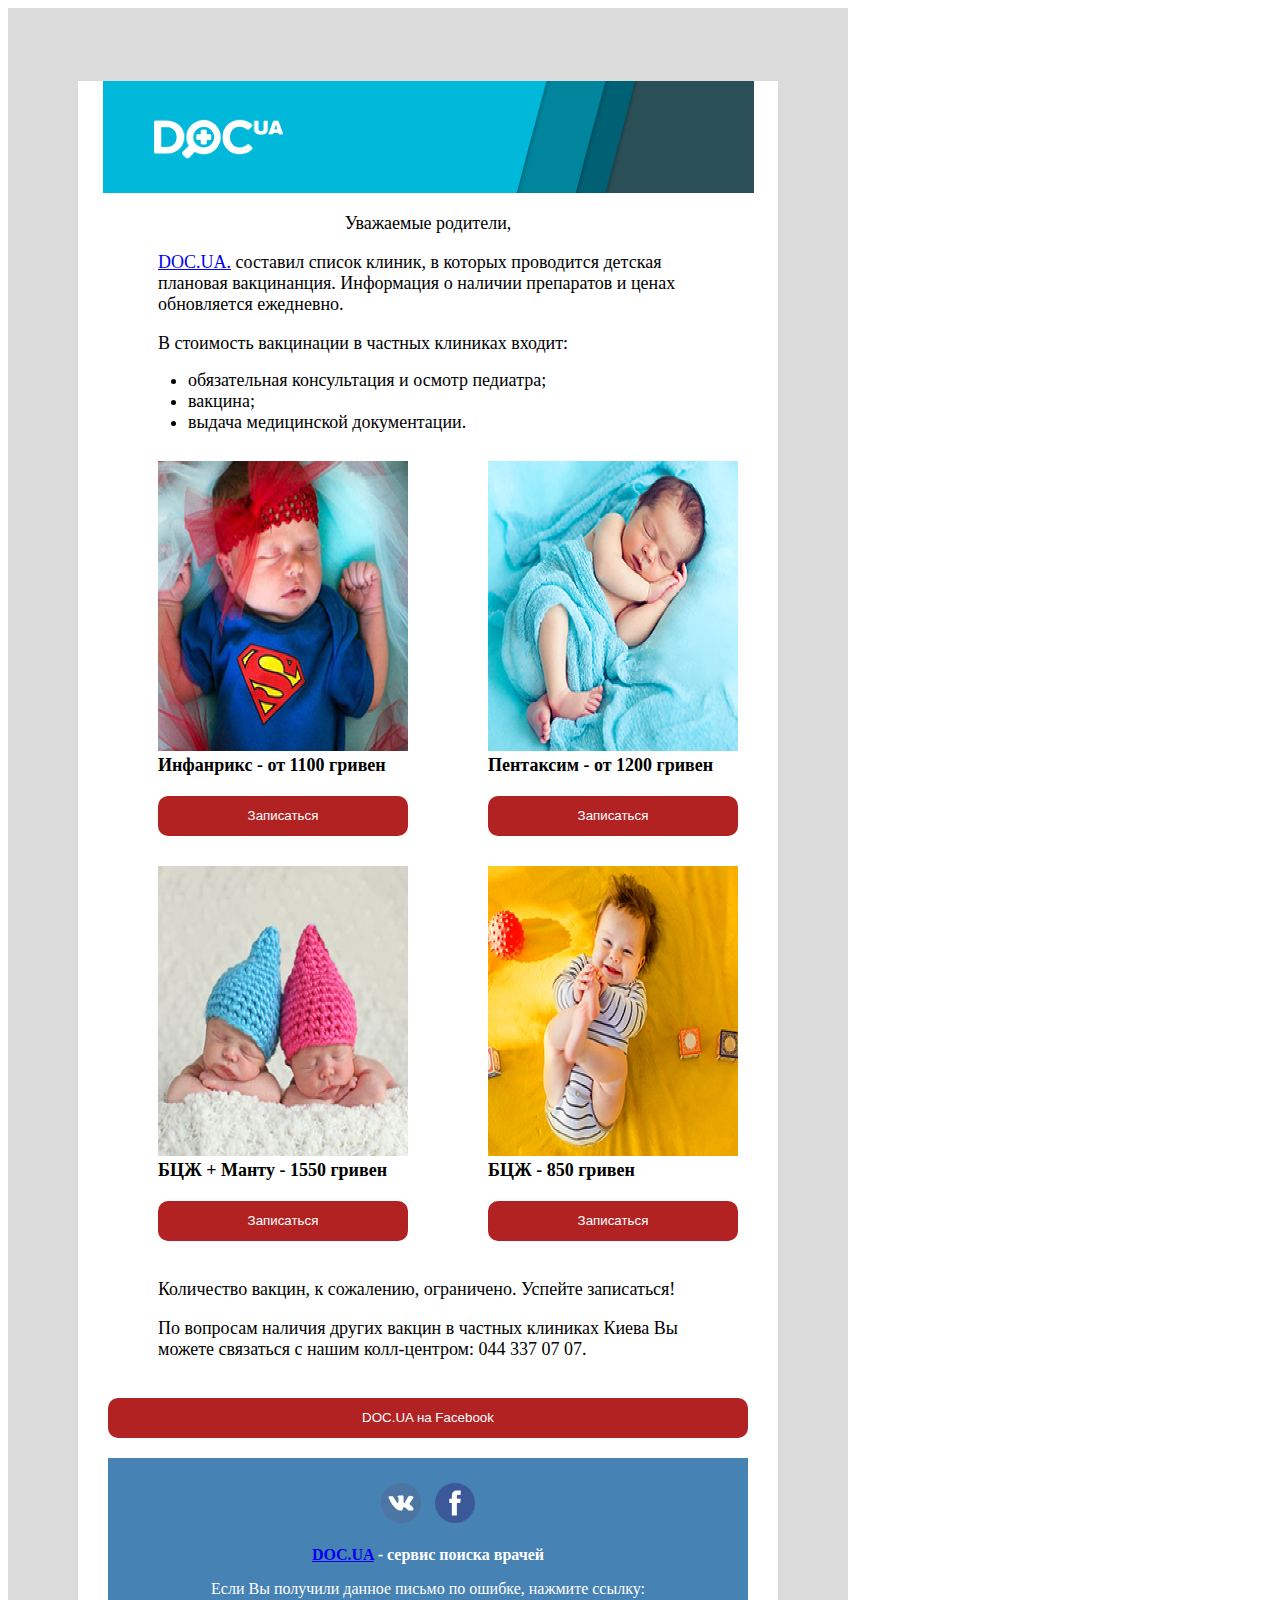
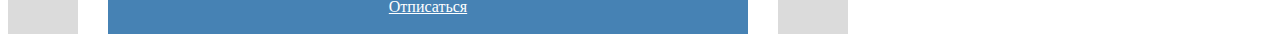
==== DOC.UA 2/index.html @ 9f5292b9 "Add files via upload" ====
<!DOCTYPE html>
<html>
<head>
	<meta charset="utf-8">
	<title>DOC.UA 2</title>
	<link rel="stylesheet" type="text/css" href="css/style.css">
</head> 
<body>
	<div class="fullwrap">
		<div class="wrap">
			<div class="header"> 
				<img src="img/header.png" class="header_img"></div>
					<div class="text_center">
						<p>Уважаемые родители,</p> </div>
						<p><a href="https://doc.ua/">DOC.UA.</a> составил список клиник, в которых проводится детская плановая вакцинанция. Информация о наличии препаратов и ценах обновляется ежедневно.</p>
						<p>В стоимость вакцинации в частных клиниках входит:</p><br>
						<ul>
			                <li>обязательная консультация и осмотр педиатра;</li>
			                <li>вакцина;</li>
			                <li>выдача медицинской документации.</li>
			            </ul>
						<div class="block">
						<img src="img/i1.png" class="pic">
	                	<div class="block_text"><span>Инфанрикс - от 1100 гривен</span></div>
	                	<button>Записаться</button>
	                </div>
	                <div class="block">
	                	<img src="img/i2.png" class="pic">
	                	<div class="block_text"><span>Пентаксим - от 1200 гривен</span></div>
	                	<button>Записаться</button>
	                </div>
	                <div class="clearboth"></div>
					<div style="clear: both;"></div>
					<div class="block">
					<img src="img/i3.png" class="pic">
	                <div class="block_text"><span>БЦЖ + Манту - 1550 гривен</span></div>
	                <button> Записаться</button>
	            </div>
	            <div class="block"> 
	                <img src="img/i4.png" class="pic">
	                <div class="block_text"><span>БЦЖ - 850 гривен</span></div>
	                <button> Записаться</button>
	            </div>
	            <div class="clearboth"></div>
	                <p>Количество вакцин, к сожалению, ограничено. Успейте записаться!</p>
	                <p>По вопросам наличия других вакцин в частных клиниках Киева Вы можете связаться с нашим колл-центром: 044 337 07 07.</p>
	                <form action="https://www.facebook.com/myDocUA">
	                	<button type="submit">DOC.UA на Facebook</button>
	                </form>
	            <div class="clearboth"></div>
	            <div class="footer">
		            <br><div align="center">
						<img src="img/vk.png" width="100" height="100" hspace="5" vspace="7" align="center">
						<img src="img/facebook.png" width="100" height="100" hspace="5" vspace="0" align="center">
					</div>
					<div class="white_text_center"><strong><a href="https://doc.ua/">DOC.UA</a> - сервис поиска врачей</strong></div>
					<div class="white_text_center">Если Вы получили данное письмо по ошибке, нажмите ссылку:<br><a class="white_text_center" href="https://doc.ua/">Отписаться</a></div><br>
		        </div>
		    </div>
		</div>
	</body>
</html>
---- DOC.UA 2/css/style.css ----
html {
height: 100%;
width: 100%;
}

p {
    font-size: 18px;
    color: #000000;
    margin-left: 80px;
    margin-right: 80px;
}

.text_center {
    text-align: center;
    margin-top: 20px;

}

span {
    font-weight: bold;
}

.block {
    width: 250px;
    float: left;
    margin: 10px 80px 0 0;
}

.pic{
    width: 250px;
    height: 290px;
    margin-left: 80px;
}

.fullwrap {
  width: 700px;
  min-height: 30px; 
  background: #dbdbdb;
  padding-top: 70px;
  padding-right: 70px;
  padding-left: 70px;
}
}
.header {
    width: 100%;
    height: 240px;
    background: #808080;
}

.header_img{
    width: 93%;
    min-height: 30px; 
    display: block;
    margin: 0 auto;
}
.footer {
    width: 640px;
    background: #4682B4;
    display: block;
    margin: 0 auto;    
}
.wrap {
    width: 100%;
    margin: 3px 0;
    background: #FFFFFF;
}

.clearboth {
    clear:both;
}

.i {
    font-style: italic;
}

button {
    width: 640px;
    height: 40px;
    background: #B22222;
    border-radius: 10px;
    border:  none;
    color: white;
    margin: 20px 30px 20px;
}

.block button {
    width: 250px;
    height:40px;
    background: #B22222;
    border-radius: 10px;
    margin: 20px 80px 20px;
}

.white_text_center{
    text-align: center;
    margin-top: 16px;
    color: #FFFFFF;
    font-size: 16px;
}

ul {
    font-size: 18px;
    margin-top: -20px;
    margin-left: 70px;
}

.block_text{
    font-size: 18px;
    color: #000000;
    margin-left: 80px;
    margin-right: -60px;
}

.footer img {
    width: 40px;
    height: 40px;
}
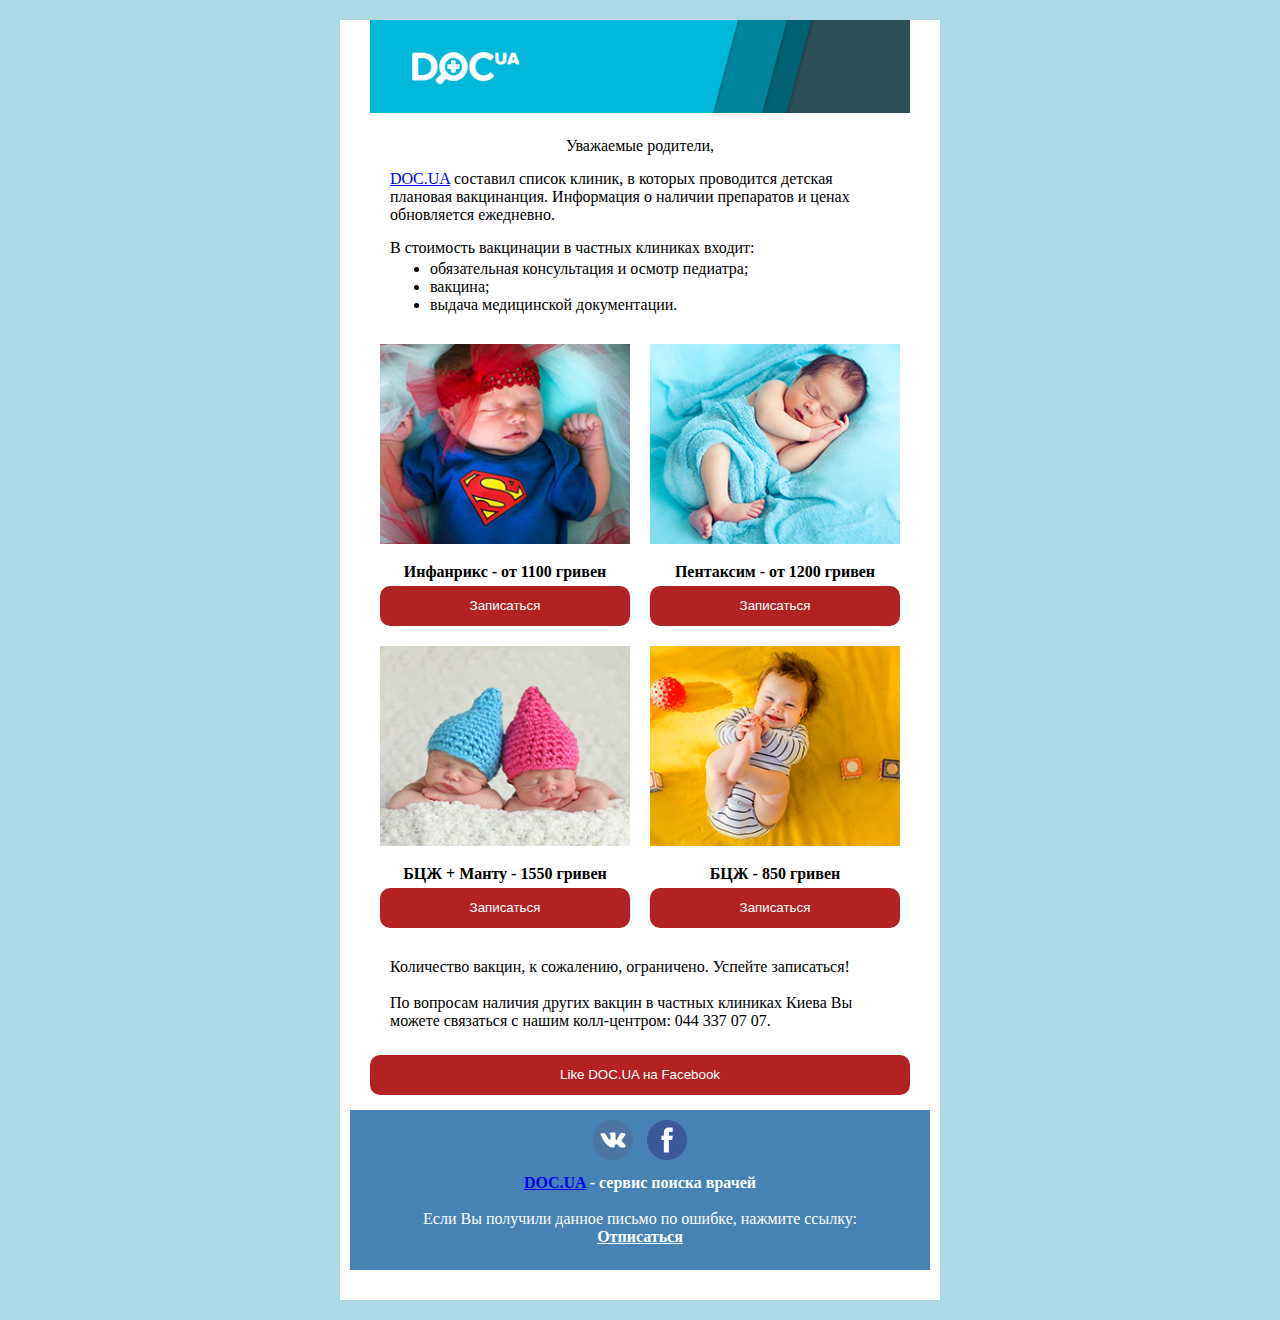
==== commit 4279d220: "Update index.html" ====
--- a/DOC.UA 2/index.html
+++ b/DOC.UA 2/index.html
@@ -1,62 +1,62 @@
 <!DOCTYPE html>
+
 <html>
 <head>
-	<meta charset="utf-8">
-	<title>DOC.UA 2</title>
-	<link rel="stylesheet" type="text/css" href="css/style.css">
-</head> 
+    <meta charset="UTF-8">
+    <title>doc ua 2</title>
+    <link rel="stylesheet" href="css/style.css">   
+</head>
+ 
 <body>
-	<div class="fullwrap">
-		<div class="wrap">
-			<div class="header"> 
-				<img src="img/header.png" class="header_img"></div>
-					<div class="text_center">
-						<p>Уважаемые родители,</p> </div>
-						<p><a href="https://doc.ua/">DOC.UA.</a> составил список клиник, в которых проводится детская плановая вакцинанция. Информация о наличии препаратов и ценах обновляется ежедневно.</p>
-						<p>В стоимость вакцинации в частных клиниках входит:</p><br>
-						<ul>
-			                <li>обязательная консультация и осмотр педиатра;</li>
-			                <li>вакцина;</li>
-			                <li>выдача медицинской документации.</li>
-			            </ul>
-						<div class="block">
-						<img src="img/i1.png" class="pic">
-	                	<div class="block_text"><span>Инфанрикс - от 1100 гривен</span></div>
-	                	<button>Записаться</button>
-	                </div>
-	                <div class="block">
-	                	<img src="img/i2.png" class="pic">
-	                	<div class="block_text"><span>Пентаксим - от 1200 гривен</span></div>
-	                	<button>Записаться</button>
-	                </div>
-	                <div class="clearboth"></div>
-					<div style="clear: both;"></div>
-					<div class="block">
-					<img src="img/i3.png" class="pic">
-	                <div class="block_text"><span>БЦЖ + Манту - 1550 гривен</span></div>
-	                <button> Записаться</button>
-	            </div>
-	            <div class="block"> 
-	                <img src="img/i4.png" class="pic">
-	                <div class="block_text"><span>БЦЖ - 850 гривен</span></div>
-	                <button> Записаться</button>
-	            </div>
-	            <div class="clearboth"></div>
-	                <p>Количество вакцин, к сожалению, ограничено. Успейте записаться!</p>
-	                <p>По вопросам наличия других вакцин в частных клиниках Киева Вы можете связаться с нашим колл-центром: 044 337 07 07.</p>
-	                <form action="https://www.facebook.com/myDocUA">
-	                	<button type="submit">DOC.UA на Facebook</button>
-	                </form>
-	            <div class="clearboth"></div>
-	            <div class="footer">
-		            <br><div align="center">
-						<img src="img/vk.png" width="100" height="100" hspace="5" vspace="7" align="center">
-						<img src="img/facebook.png" width="100" height="100" hspace="5" vspace="0" align="center">
-					</div>
-					<div class="white_text_center"><strong><a href="https://doc.ua/">DOC.UA</a> - сервис поиска врачей</strong></div>
-					<div class="white_text_center">Если Вы получили данное письмо по ошибке, нажмите ссылку:<br><a class="white_text_center" href="https://doc.ua/">Отписаться</a></div><br>
-		        </div>
-		    </div>
-		</div>
-	</body>
+    <div class="fullwrap">
+        <img src="img/header.png" class="header">
+        <div class="text">
+            <p class="center">Уважаемые родители,</p>
+            <p><a href="https://doc.ua/">DOC.UA</a> составил список клиник, в которых проводится детская плановая вакцинанция. Информация о наличии препаратов и ценах обновляется ежедневно.</p> 
+            <p>В стоимость вакцинации в частных клиниках входит:</p><br>
+            <ul>
+                <li>обязательная консультация и осмотр педиатра;</li>
+                <li>вакцина;</li>
+                <li>выдача медицинской документации.</li>
+            </ul>
+        </div>
+        <div class="wrap">
+            <div class="first"> 
+                <img src="img/i1.png" class="firstimages">
+                <p class="center"><strong>Инфанрикс - от 1100 гривен</strong></p>
+                <button>Записаться</button>
+            </div>
+            <div class="first"> 
+                <img src="img/i2.png" class="firstimages">
+                <p class="center"><strong>Пентаксим - от 1200 гривен</strong></p>
+                <button>Записаться</button>
+            </div>
+            <div class="first"> 
+                <img src="img/i3.png" class="firstimages">
+                <p class="center"><strong>БЦЖ + Манту - 1550 гривен</strong></p>
+                <button>Записаться</button>
+            </div>
+            <div class="first"> 
+                <img src="img/i4.png" class="firstimages">
+                <p class="center"><strong>БЦЖ - 850 гривен</strong></p>
+                <button>Записаться</button>
+            </div>
+            <div class="clearboth"></div>
+        </div>
+        <div class="text">
+            <p>Количество вакцин, к сожалению, ограничено. Успейте записаться!<br><br>
+            По вопросам наличия других вакцин в частных клиниках Киева Вы можете связаться с нашим колл-центром: 044 337 07 07.</p>
+        </div>
+        <div class="wrap">
+        	<form action="https://www.facebook.com/myDocUA">
+            <button> Like DOC.UA на Facebook</button>
+        </div>
+        <div class="footer">
+            <img src="img/vk.png">
+            <img src="img/facebook.png">
+            <p><strong><a href="https://doc.ua/">DOC.UA</a> - сервис поиска врачей</strong></p><br>
+            <p>Если Вы получили данное письмо по ошибке, нажмите ссылку:<br><a class="white" href="https://doc.ua/">Отписаться</a></p>
+        </div>
+    </div>
+</body>
 </html>
--- a/DOC.UA 2/css/style.css
+++ b/DOC.UA 2/css/style.css
@@ -1,117 +1,105 @@
-html {
-height: 100%;
-width: 100%;
+* {
+    margin: 0 auto;
+}
+ 
+body {
+        background-color: lightblue;
 }
 
 p {
-    font-size: 18px;
-    color: #000000;
-    margin-left: 80px;
-    margin-right: 80px;
-}
-
-.text_center {
-    text-align: center;
-    margin-top: 20px;
-
+    margin-top: 15px;
 }
 
 span {
     font-weight: bold;
 }
 
-.block {
-    width: 250px;
-    float: left;
-    margin: 10px 80px 0 0;
-}
-
-.pic{
-    width: 250px;
-    height: 290px;
-    margin-left: 80px;
+ul {
+    margin-top: -15px;
 }
 
 .fullwrap {
-  width: 700px;
-  min-height: 30px; 
-  background: #dbdbdb;
-  padding-top: 70px;
-  padding-right: 70px;
-  padding-left: 70px;
+    width: 600px;
+    background: #FFFFFF;
+    margin: 20px auto;  
+    padding:0 0 10px 0;
 }
-}
-.header {
-    width: 100%;
-    height: 240px;
-    background: #808080;
+ 
+.wrap {
+    width: 540px;
+    margin-top: 20px;
 }
 
-.header_img{
-    width: 93%;
-    min-height: 30px; 
-    display: block;
-    margin: 0 auto;
+.header {
+    width: 540px;
+    margin:0 30px;
 }
+ 
+.text {
+    width: 500px;
+    margin-top: 20px;
+}
+ 
+.center {
+    text-align: center;
+}
+ 
+.first {
+    width: 250px;
+    float: left;
+    margin: 10px 10px 0px 10px;
+}
+ 
+.firstimages {
+    width: 250px;
+    height: 200px;
+}
+
 .footer {
-    width: 640px;
-    background: #4682B4;
-    display: block;
-    margin: 0 auto;    
+    width: 580px;
+    height: 160px;
+    background: #4682B4; 
+    color: #fff;
+    text-align: center;
+    margin:10px 10px 20px 10px;
 }
-.wrap {
-    width: 100%;
-    margin: 3px 0;
-    background: #FFFFFF;
+ 
+.footer a {
+    font-weight: bold;
+}
+
+.footer p {
+    margin:0;
+}
+
+.footer img {
+    width:40px;
+    height:40px;
+    margin:10px 5px;
+}
+
+.white {
+    color:white;
+}
+
+button {
+    width: 540px;
+    height:40px;
+    background: #B22222;
+    border-radius: 10px;
+    border:  none;
+    color: white;
+    margin: 5px 0 5px;
+}
+
+.first button {
+    width: 250px;
+    height:40px;
+    background: #B22222;
+    border-radius: 10px;
+    margin:5px 0 10px;
 }
 
 .clearboth {
     clear:both;
 }
-
-.i {
-    font-style: italic;
-}
-
-button {
-    width: 640px;
-    height: 40px;
-    background: #B22222;
-    border-radius: 10px;
-    border:  none;
-    color: white;
-    margin: 20px 30px 20px;
-}
-
-.block button {
-    width: 250px;
-    height:40px;
-    background: #B22222;
-    border-radius: 10px;
-    margin: 20px 80px 20px;
-}
-
-.white_text_center{
-    text-align: center;
-    margin-top: 16px;
-    color: #FFFFFF;
-    font-size: 16px;
-}
-
-ul {
-    font-size: 18px;
-    margin-top: -20px;
-    margin-left: 70px;
-}
-
-.block_text{
-    font-size: 18px;
-    color: #000000;
-    margin-left: 80px;
-    margin-right: -60px;
-}
-
-.footer img {
-    width: 40px;
-    height: 40px;
-}